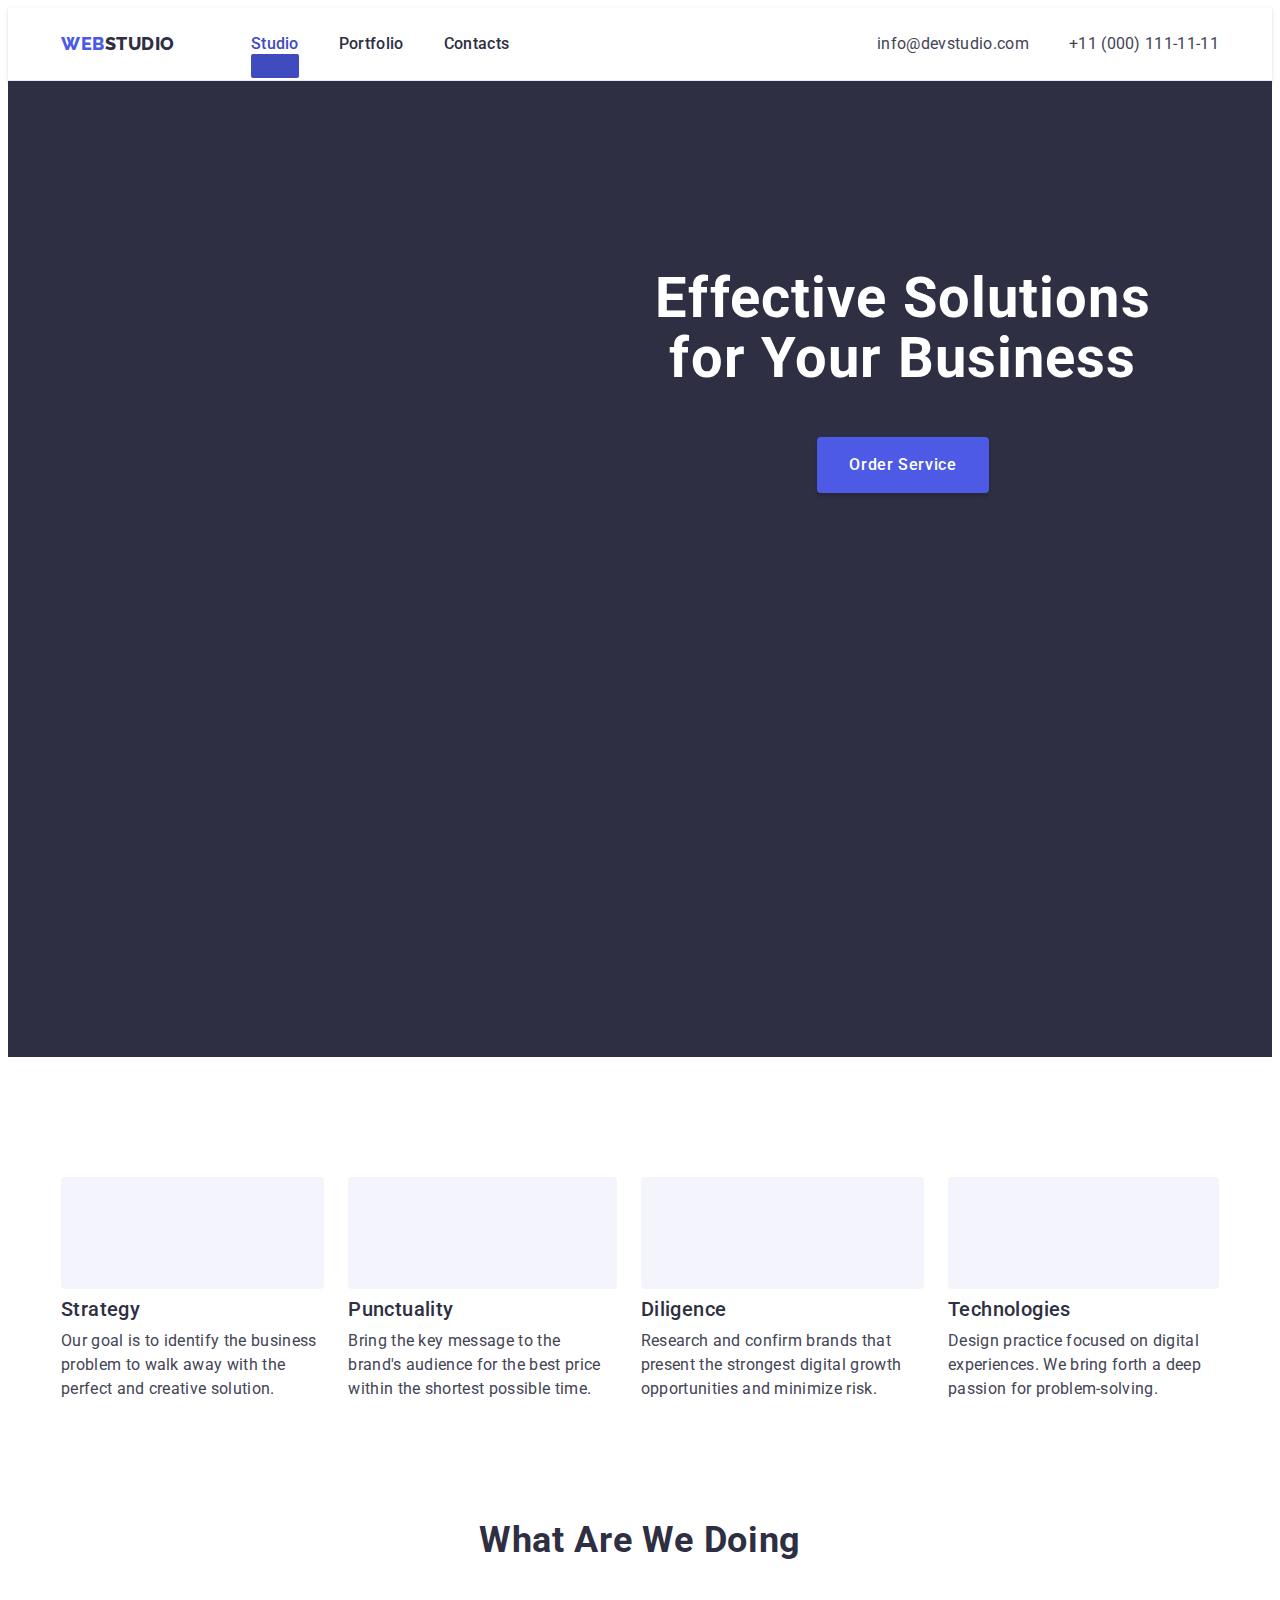
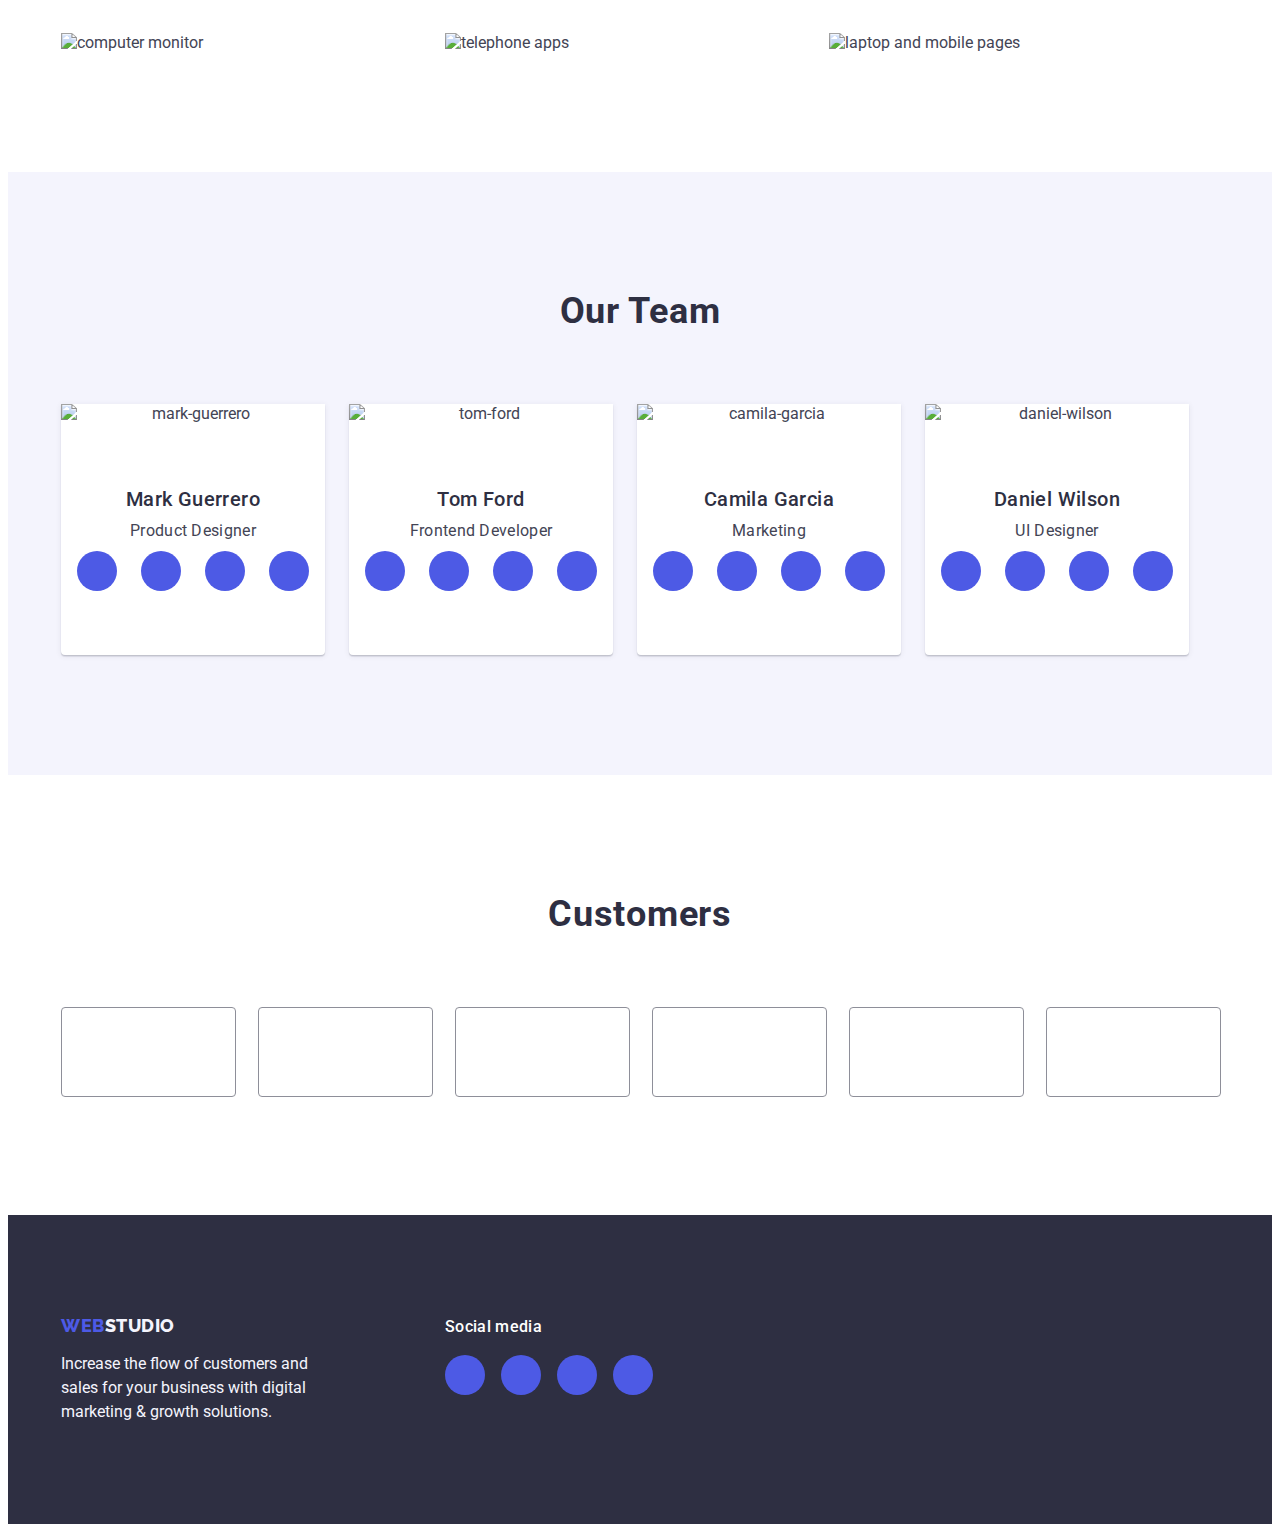
==== index.html @ 7d7c413e "6" ====
<!DOCTYPE html>
<html lang="en">
  <head>
    <meta charset="UTF-8" />
    <meta http-equiv="X-UA-Compatible" content="IE=edge" />
    <meta name="viewport" content="width=device-width, initial-scale=1.0" />
    <title>Main page</title>
    <link rel="preconnect" href="https://fonts.googleapis.com" />
    <link rel="preconnect" href="https://fonts.gstatic.com" crossorigin />
    <link
      rel="stylesheet"
      href="https://fonts.googleapis.com/css2?family=Raleway:wght@800&family=Roboto:wght@400;500;700;900&display=swap"
    />

    <link
      rel="stylesheet"
      href="https://cdnjs.cloudflare.com/ajax/libs/modern-normalize/2.0.0/modern-normalize.min.css"
      integrity="sha512-4xo8blKMVCiXpTaLzQSLSw3KFOVPWhm/TRtuPVc4WG6kUgjH6J03IBuG7JZPkcWMxJ5huwaBpOpnwYElP/m6wg=="
      crossorigin="anonymous"
      referrerpolicy="no-referrer"
    />
    <link rel="stylesheet" href="./css/styles.css" />
  </head>
  <body>
    <header class="header">
      <div class="container header-container">
        <nav class="navigation">
          <a href="./index.html" class="main-link link"
            >Web<span class="studio-name">Studio</span></a
          >
          <ul class="list navigation-list">
            <li><a href="./index.html" class="menu-list active link">Studio</a></li>
            <li><a href="./portfolio.html" class="menu-list link">Portfolio</a></li>
            <li><a href="" class="menu-list link">Contacts</a></li>
          </ul>
        </nav>
        <address class="contact-information-general">
          <ul class="list contact-list">
            <li class="contact-information">
              <a href="mailto:info@devstudio.com" class="link">info@devstudio.com</a>
            </li>
            <li class="contact-information">
              <a href="tel:+110001111111" class="link">+11 (000) 111-11-11</a>
            </li>
          </ul>
        </address>
      </div>
    </header>

    <main>
      <section class="hero">
        <div class="container hero-container">
          <h1 class="motto">Effective Solutions for Your Business</h1>
          <button type="button" class="button" data-modal-open>Order Service</button>
        </div>
      </section>

      <section class="section">
        <div class="container">
          <h2 class="visually-hidden">About us</h2>

          <ul class="list about-us">
            <li class="about-us-item">
              <div class="about-us-icon">
                <svg width="64" height="64">
                  <use href="./images/icons.svg#icon-antenna-1"></use>
                </svg>
              </div>
              <h3 class="about-us-headline">Strategy</h3>

              <p class="about-us-text">
                Our goal is to identify the business problem to walk away with the perfect
                and creative solution.
              </p>
            </li>
            <li class="about-us-item">
              <div class="about-us-icon">
                <svg width="64" height="64">
                  <use href="./images/icons.svg#icon-astronaut-1"></use>
                </svg>
              </div>
              <h3 class="about-us-headline">Punctuality</h3>
              <p class="about-us-text">
                Bring the key message to the brand's audience for the best price within
                the shortest possible time.
              </p>
            </li>
            <li class="about-us-item">
              <div class="about-us-icon">
                <svg width="64" height="64">
                  <use href="./images/icons.svg#icon-clock-1"></use>
                </svg>
              </div>
              <h3 class="about-us-headline">Diligence</h3>
              <p class="about-us-text">
                Research and confirm brands that present the strongest digital growth
                opportunities and minimize risk.
              </p>
            </li>
            <li class="about-us-item">
              <div class="about-us-icon">
                <svg width="64" height="64">
                  <use href="./images/icons.svg#icon-diagram-1"></use>
                </svg>
              </div>
              <h3 class="about-us-headline">Technologies</h3>
              <p class="about-us-text">
                Design practice focused on digital experiences. We bring forth a deep
                passion for problem-solving.
              </p>
            </li>
          </ul>
        </div>
      </section>

      <section class="section-products">
        <div class="container products-container">
          <h2 class="our-products">What are we doing</h2>
          <ul class="list products-list">
            <li class="products-item">
              <img src="./images/img1.jpg" alt="computer monitor" width="360" />
            </li>
            <li class="products-item">
              <img src="./images/img2.jpg" alt="telephone apps" width="360" />
            </li>
            <li class="products-item">
              <img src="./images/img3.jpg" alt="laptop and mobile pages" width="360" />
            </li>
          </ul>
        </div>
      </section>

      <section class="section-team">
        <div class="container">
          <h2 class="our-team">Our Team</h2>
          <ul class="list team-container">
            <li class="team-card">
              <img src="./images/img4.jpg" alt="mark-guerrero" width="264" />
              <div class="team-info">
                <h3 class="personality-headline">Mark Guerrero</h3>
                <p class="about-us-text">Product Designer</p>
                <ul class="list social-media-list">
                  <li class="social-media-item">
                    <a
                      href=""
                      class="social-media-link"
                      target="_blank"
                      rel="noopener noreferrer"
                    >
                      <svg class="socialmedia-icon" height="16" width="16">
                        <use href="./images/icons.svg#icon-instagram-2"></use>
                      </svg>
                    </a>
                  </li>
                  <li class="social-media-item">
                    <a
                      href=""
                      class="social-media-link"
                      target="_blank"
                      rel="noopener noreferrer"
                    >
                      <svg class="socialmedia-icon" height="16" width="16">
                        <use href="./images/icons.svg#icon-twitter-1"></use>
                      </svg>
                    </a>
                  </li>
                  <li class="social-media-item">
                    <a
                      href=""
                      class="social-media-link"
                      target="_blank"
                      rel="noopener noreferrer"
                    >
                      <svg class="socialmedia-icon" height="16" width="16">
                        <use href="./images/icons.svg#icon-facebook-1"></use>
                      </svg>
                    </a>
                  </li>
                  <li class="social-media-item">
                    <a
                      href=""
                      class="social-media-link"
                      target="_blank"
                      rel="noopener noreferrer"
                    >
                      <svg class="socialmedia-icon" height="16" width="16">
                        <use href="./images/icons.svg#icon-linkedin-1"></use>
                      </svg>
                    </a>
                  </li>
                </ul>
              </div>
            </li>
            <li class="team-card">
              <img src="./images/img5.jpg" alt="tom-ford" width="264" />
              <div class="team-info">
                <h3 class="personality-headline">Tom Ford</h3>
                <p class="about-us-text">Frontend Developer</p>
                <ul class="list social-media-list">
                  <li class="social-media-item">
                    <a
                      href=""
                      class="social-media-link"
                      target="_blank"
                      rel="noopener noreferrer"
                    >
                      <svg class="socialmedia-icon" height="16" width="16">
                        <use href="./images/icons.svg#icon-instagram-2"></use>
                      </svg>
                    </a>
                  </li>
                  <li class="social-media-item">
                    <a
                      href=""
                      class="social-media-link"
                      target="_blank"
                      rel="noopener noreferrer"
                    >
                      <svg class="socialmedia-icon" height="16" width="16">
                        <use href="./images/icons.svg#icon-twitter-1"></use>
                      </svg>
                    </a>
                  </li>
                  <li class="social-media-item">
                    <a
                      href=""
                      class="social-media-link"
                      target="_blank"
                      rel="noopener noreferrer"
                    >
                      <svg class="socialmedia-icon" height="16" width="16">
                        <use href="./images/icons.svg#icon-facebook-1"></use>
                      </svg>
                    </a>
                  </li>
                  <li class="social-media-item">
                    <a
                      href=""
                      class="social-media-link"
                      target="_blank"
                      rel="noopener noreferrer"
                    >
                      <svg class="socialmedia-icon" height="16" width="16">
                        <use href="./images/icons.svg#icon-linkedin-1"></use>
                      </svg>
                    </a>
                  </li>
                </ul>
              </div>
            </li>
            <li class="team-card">
              <img src="./images/img6.jpg" alt="camila-garcia" width="264" />
              <div class="team-info">
                <h3 class="personality-headline">Camila Garcia</h3>
                <p class="about-us-text">Marketing</p>
                <ul class="list social-media-list">
                  <li class="social-media-item">
                    <a
                      href=""
                      class="social-media-link"
                      target="_blank"
                      rel="noopener noreferrer"
                    >
                      <svg class="socialmedia-icon" height="16" width="16">
                        <use href="./images/icons.svg#icon-instagram-2"></use>
                      </svg>
                    </a>
                  </li>
                  <li class="social-media-item">
                    <a
                      href=""
                      class="social-media-link"
                      target="_blank"
                      rel="noopener noreferrer"
                    >
                      <svg class="socialmedia-icon" height="16" width="16">
                        <use href="./images/icons.svg#icon-twitter-1"></use>
                      </svg>
                    </a>
                  </li>
                  <li class="social-media-item">
                    <a
                      href=""
                      class="social-media-link"
                      target="_blank"
                      rel="noopener noreferrer"
                    >
                      <svg class="socialmedia-icon" height="16" width="16">
                        <use href="./images/icons.svg#icon-facebook-1"></use>
                      </svg>
                    </a>
                  </li>
                  <li class="social-media-item">
                    <a
                      href=""
                      class="social-media-link"
                      target="_blank"
                      rel="noopener noreferrer"
                    >
                      <svg class="socialmedia-icon" height="16" width="16">
                        <use href="./images/icons.svg#icon-linkedin-1"></use>
                      </svg>
                    </a>
                  </li>
                </ul>
              </div>
            </li>
            <li class="team-card">
              <img src="./images/img7.jpg" alt="daniel-wilson" width="264" />
              <div class="team-info">
                <h3 class="personality-headline">Daniel Wilson</h3>
                <p class="about-us-text">UI Designer</p>
                <ul class="list social-media-list">
                  <li class="social-media-item">
                    <a
                      href=""
                      class="social-media-link"
                      target="_blank"
                      rel="noopener noreferrer"
                    >
                      <svg class="socialmedia-icon" height="16" width="16">
                        <use href="./images/icons.svg#icon-instagram-2"></use>
                      </svg>
                    </a>
                  </li>
                  <li class="social-media-item">
                    <a
                      href=""
                      class="social-media-link"
                      target="_blank"
                      rel="noopener noreferrer"
                    >
                      <svg class="socialmedia-icon" height="16" width="16">
                        <use href="./images/icons.svg#icon-twitter-1"></use>
                      </svg>
                    </a>
                  </li>
                  <li class="social-media-item">
                    <a
                      href=""
                      class="social-media-link"
                      target="_blank"
                      rel="noopener noreferrer"
                    >
                      <svg class="socialmedia-icon" height="16" width="16">
                        <use href="./images/icons.svg#icon-facebook-1"></use>
                      </svg>
                    </a>
                  </li>
                  <li class="social-media-item">
                    <a
                      href=""
                      class="social-media-link"
                      target="_blank"
                      rel="noopener noreferrer"
                    >
                      <svg class="socialmedia-icon" height="16" width="16">
                        <use href="./images/icons.svg#icon-linkedin-1"></use>
                      </svg>
                    </a>
                  </li>
                </ul>
              </div>
            </li>
          </ul>
        </div>
      </section>

      <section class="section-customers">
        <div class="container">
          <h2 class="customers">Customers</h2>
          <ul class="list customers-list">
            <li class="customers-item">
              <a href="" class="customers-link" target="_blank" rel="noopener noreferrer">
                <svg class="customers-icon" width="104" height="56">
                  <use href="./images/icons.svg#icon-Logo"></use></svg
              ></a>
            </li>
            <li class="customers-item">
              <a href="" class="customers-link" target="_blank" rel="noopener noreferrer">
                <svg class="customers-icon" width="104" height="56">
                  <use href="./images/icons.svg#icon-Logo2"></use></svg
              ></a>
            </li>
            <li class="customers-item">
              <a href="" class="customers-link" target="_blank" rel="noopener noreferrer">
                <svg class="customers-icon" width="104" height="56">
                  <use href="./images/icons.svg#icon-Logo3"></use></svg
              ></a>
            </li>
            <li class="customers-item">
              <a href="" class="customers-link" target="_blank" rel="noopener noreferrer">
                <svg class="customers-icon" width="104" height="56">
                  <use href="./images/icons.svg#icon-Logo4"></use></svg
              ></a>
            </li>
            <li class="customers-item">
              <a href="" class="customers-link" target="_blank" rel="noopener noreferrer">
                <svg class="customers-icon" width="104" height="56">
                  <use href="./images/icons.svg#icon-Logo5"></use></svg
              ></a>
            </li>
            <li class="customers-item">
              <a href="" class="customers-link" target="_blank" rel="noopener noreferrer">
                <svg class="customers-icon" width="104" height="56">
                  <use href="./images/icons.svg#icon-Logo6"></use></svg
              ></a>
            </li>
          </ul>
        </div>
      </section>
    </main>
    <footer class="addendum-section">
      <div class="container addendum-container">
        <div class="addendum-info">
          <a href="./index.html" class="addendum-main-link link"
            >Web<span class="addendum-variable">Studio</span></a
          >
          <p class="addendum-text">
            Increase the flow of customers and sales for your business with digital
            marketing & growth solutions.
          </p>
        </div>

        <div class="addendum-social-media">
          <p class="addendum-social-text">Social media</p>
          <ul class="list addendum-social-media-list">
            <li class="addendum-social-media-item">
              <a
                href=""
                class="addendum-social-media-link"
                target="_blank"
                rel="noopener noreferrer"
              >
                <svg class="socialmedia-icon" height="24" width="24">
                  <use href="./images/icons.svg#icon-instagram-2"></use>
                </svg>
              </a>
            </li>
            <li class="addendum-social-media-item">
              <a
                href=""
                class="addendum-social-media-link"
                target="_blank"
                rel="noopener noreferrer"
              >
                <svg class="socialmedia-icon" height="24" width="24">
                  <use href="./images/icons.svg#icon-twitter-1"></use>
                </svg>
              </a>
            </li>
            <li class="addendum-social-media-item">
              <a
                href=""
                class="addendum-social-media-link"
                target="_blank"
                rel="noopener noreferrer"
              >
                <svg class="socialmedia-icon" height="24" width="24">
                  <use href="./images/icons.svg#icon-facebook-1"></use>
                </svg>
              </a>
            </li>
            <li class="addendum-social-media-item">
              <a
                href=""
                class="addendum-social-media-link"
                target="_blank"
                rel="noopener noreferrer"
              >
                <svg class="socialmedia-icon" height="24" width="24">
                  <use href="./images/icons.svg#icon-linkedin-1"></use>
                </svg>
              </a>
            </li>
          </ul>
        </div>
      </div>
    </footer>
    <!--------------modal-window------------->
    <div class="backdrop is-hidden" data-modal>
      <div class="modal">
        <button type="button" class="close-window" data-modal-close>
          <svg class="icon-close" width="8" height="8">
            <use href="./images/symbol-defs.svg#icon-close-black-18dp-2-1"></use>
          </svg>
        </button>
      </div>
    </div>
    <script src="./js/modal.js"></script>
  </body>
</html>
---- css/styles.css ----
body {
  background-color: #ffffff;
  font-family: "Roboto", sans-serif;
  color: #434455;
}
:root {
  --dark-color: #2e2f42;
  --white-background-color: #ffffff;
  --modal-background-color: #fcfcfc;
  --light-color: #f4f4fd;
  --text-color: #434455;
  --subtle-text-color: #8e8f99;
  --primary-brand-color: #4d5ae5;
  --pressed-state-color: #404bbf;
  --accent-color: #e7e9fc;
  --success-color: #31d0aa;
  --transition: 250ms cubic-bezier(0.4, 0, 0.2, 1);
}

h1,
h2,
h3,
h4,
h5,
h6,
p {
  margin-top: 0;
  margin-bottom: 0;
}

ul,
ol {
  margin-top: 0;
  margin-bottom: 0;
  padding-left: 0;
}

img {
  display: block;
}
.container {
  width: 1158px;
  padding: 0 15px;
  margin: 0 auto;
}
.section {
  padding: 120px 0;
}

/* Default class */

.link {
  text-decoration: none;
}
.list {
  list-style: none;
}

/* Header */
.header {
  border-bottom: 1px solid var(--accent-color);
  padding: 24px;
  box-shadow: 0px 2px 1px rgba(46, 47, 66, 0.08), 0px 1px 1px rgba(46, 47, 66, 0.16),
    0px 1px 6px rgba(46, 47, 66, 0.08);
}

.header-container {
  display: flex;
  justify-content: space-between;
}
.navigation {
  display: flex;
  align-items: center;
}

.navigation-list {
  display: flex;
  gap: 40px;
}
.main-link {
  text-transform: uppercase;
  line-height: 1.16;
  font-family: "Raleway", sans-serif;
  font-size: 18px;
  font-weight: 800;
  line-height: 1.17;
  letter-spacing: 0.03em;
  color: var(--primary-brand-color);
  margin-right: 76px;
}
.studio-name {
  color: var(--dark-color);
}
.menu-list {
  list-style: none;
  font-size: 16px;
  font-weight: 500;
  line-height: 1.5;
  letter-spacing: 0.02em;
  color: var(--dark-color);
  padding-top: 24px;
  padding-bottom: 24px;
  transition: color var(--transition);
}

.menu-list:hover,
.menu-list:focus {
  color: var(--pressed-state-color);
}
.active {
  position: relative;
  color: var(--pressed-state-color);
  transition: color var(--transition);
}

.menu-list.active::after {
  content: "";
  width: 100%;
  height: 4px;
  color: var(--pressed-state-color);
  position: absolute;
  border-radius: 2px;
  padding-top: 20px;
  left: 0;
  bottom: -1px;
  display: block;
  height: 4px;
  background-color: var(--pressed-state-color);
}

.contact-information-general {
  font-style: normal;
}
.contact-list {
  display: flex;
  gap: 40px;
}

.contact-information > a {
  font-size: 16px;
  font-weight: 400;
  line-height: 1.5;
  font-style: normal;
  letter-spacing: 0.02em;
  color: var(--text-color);
  transition: color var(--transition);
}
.contact-information > a:hover,
.contact-information > a:focus {
  color: var(--pressed-state-color);
}

/* Main index*/

.hero {
  background-color: var(--dark-color);
  padding: 188px 0;
  background-image: linear-gradient(
      to bottom,
      rgba(46, 47, 66, 0.7),
      rgba(46, 47, 66, 0.7)
    ),
    url(/images/people_office.jpg);
  background-repeat: no-repeat;
  background-position: center;
  background-size: cover;
  max-width: 1440px;
  height: 600px;
}
.hero-container {
  display: flex;
  gap: 48px;
  flex-direction: column;
  align-items: center;
  padding: 0 316px;
}
.motto {
  color: var(--white-background-color);
  font-size: 56px;
  font-weight: 700;
  line-height: 1.07;
  text-align: center;
  letter-spacing: 0.02em;
  max-width: 496px;
}

.button {
  cursor: pointer;
  background-color: var(--primary-brand-color);
  font-family: "Roboto", sans-serif;
  font-size: 16px;
  font-weight: 500;
  line-height: 1.5;
  letter-spacing: 0.04em;
  color: var(--white-background-color);
  padding: 16px 32px;
  box-shadow: 0px 4px 4px rgba(0, 0, 1, 0.15);
  border-radius: 4px;
  border: 0;
  min-width: 169px;
  transition: background-color var(--transition);
}

.button:hover,
.button:focus {
  background-color: var(--pressed-state-color);
}

/*About us*/

.visually-hidden {
  position: absolute;
  width: 1px;
  height: 1px;
  margin: -1px;
  border: 0;
  padding: 0;
  white-space: nowrap;
  clip-path: inset(100%);
  clip: rect(0 0 0 0);
  overflow: hidden;
}

.about-us {
  display: flex;
  gap: 24px;
}

.about-us-icon {
  background-color: var(--light-color);
  display: flex;
  align-items: center;
  justify-content: center;
  height: 112px;
  border-radius: 4px;
  margin-bottom: 8px;
}

.about-us-headline {
  font-size: 20px;
  margin-bottom: 8px;
  line-height: 1.2;
  font-weight: 500;
  color: var(--dark-color);
  letter-spacing: 0.02em;
}

.about-us-item {
  display: flex;
  width: calc((100%-72px) / 4);

  flex-direction: column;
  justify-content: space-between;
}

.about-us-text {
  line-height: 1.5;
  color: var(--text-color);
  letter-spacing: 0.02em;
}
/*Products*/

.section-products {
  padding-top: 0;
  padding-bottom: 120px;
}
.our-products {
  font-size: 36px;
  line-height: 1.11;
  font-weight: 700;
  text-align: center;
  letter-spacing: 0.02em;
  text-transform: capitalize;
  color: var(--dark-color);
  text-decoration: none;
  margin-bottom: 72px;
}
.products-list {
  display: flex;
  align-items: center;
  gap: 24px;
}
.products-item {
  width: calc((100%-48px) / 3);
}

/*Our team*/
.section-team {
  background-color: var(--light-color);
  padding: 120px 0;
}

.team-container {
  display: flex;
  gap: 24px;
}
.our-team {
  font-size: 36px;
  font-weight: 700;
  line-height: 1.11;
  text-align: center;
  letter-spacing: 0.02em;
  text-transform: capitalize;
  color: var(--dark-color);
  margin-bottom: 72px;
}
.team-info {
  padding: 32px 0;
}

.team-card {
  background-color: var(--white-background-color);
  width: calc((100%-72px) / 4);
  box-shadow: 0px 1px 6px rgba(46, 47, 66, 0.08), 0px 1px 1px rgba(46, 47, 66, 0.16),
    0px 2px 1px rgba(46, 47, 66, 0.08);
  border-radius: 0px 0px 4px 4px;
  text-align: center;
  display: flex;
  flex-direction: column;
  gap: 32px;
  padding-bottom: 32px;
}

.personality-headline {
  font-size: 20px;
  line-height: 1.2;
  font-weight: 500;
  color: var(--dark-color);
  letter-spacing: 0.02em;
  text-align: center;
  margin-bottom: 8px;
}

.social-media-list {
  display: flex;
  gap: 24px;
  justify-content: center;
  margin-top: 8px;
  align-items: center;
}
.social-media-item {
  height: 40px;
  width: 40px;
}
.socialmedia-icon {
  fill: var(--light-color);
}
.social-media-link {
  display: flex;
  align-items: center;
  justify-content: center;
  background-color: var(--primary-brand-color);
  fill: var(--light-color);
  border-radius: 50%;
  height: 100%;
  width: 100%;
  transition: background-color var(--transition);
}

.social-media-link:hover,
.social-media-link:focus {
  background-color: var(--pressed-state-color);
}
.section-customers {
  padding: 120px 0;
}
/*Customers*/

.customers {
  font-size: 36px;
  font-weight: 700;
  line-height: 1.11;
  text-align: center;
  letter-spacing: 0.02em;
  text-transform: capitalize;
  color: var(--dark-color);
  margin-bottom: 72px;
}

.customers-list {
  display: flex;
  align-items: center;
  justify-content: center;
  gap: 24px;
}

.customers-item {
  width: calc((100% - 120px) / 6);
  height: 88px;
}

.customers-link {
  display: flex;
  align-items: center;
  justify-content: center;
  border: 1px solid var(--subtle-text-color);
  border-radius: 4px;
  width: 100%;
  height: 100%;
  color: var(--subtle-text-color);
  transition: color var(--transition), border-color var(--transition);
}
.customers-link:hover,
.customers-link:focus {
  border: 1px solid var(--pressed-state-color);
  color: var(--pressed-state-color);
}

.customers-icon {
  fill: currentColor;
}
/* Footer */

.addendum-section {
  background-color: var(--dark-color);
  padding: 100px 0;
}

.addendum-container {
  display: flex;
  align-items: baseline;
}
.addendum-info {
  margin-right: 120px;
}
.addendum-main-link {
  font-family: "Raleway", sans-serif;
  font-weight: 800;
  font-size: 18px;
  line-height: 1.17;
  letter-spacing: 0.03em;
  text-transform: uppercase;
  color: var(--primary-brand-color);
  display: inline-block;
  margin-bottom: 16px;
}
.addendum-variable {
  color: var(--light-color);
}
.addendum-text {
  width: 264px;
  line-height: 1.5;
  color: var(--light-color);
}
.addendum-social-media {
  display: flex;
  flex-direction: column;
  justify-content: flex-start;
  align-items: flex-start;
}
.addendum-social-text {
  font-weight: 500;
  line-height: 1.5;
  letter-spacing: 0.02em;
  color: var(--white-background-color);
  margin-bottom: 16px;
}

.addendum-social-media-list {
  display: flex;
  gap: 16px;
  justify-content: center;

  align-items: center;
}
.addendum-social-media-item {
  height: 40px;
  width: 40px;
}

.addendum-social-media-link {
  display: flex;
  align-items: center;
  justify-content: center;
  background-color: var(--primary-brand-color);
  fill: var(--light-color);
  border-radius: 50%;
  height: 100%;
  width: 100%;
  transition: background-color var(--transition);
}

.addendum-social-media-link:hover,
.addendum-social-media-link:focus {
  background-color: var(--success-color);
}

/* Main portfolio*/

.section-portfolio {
  padding: 96px 0 120px 0;
}

.portfolio-container {
  display: flex;
  justify-content: center;
  gap: 24px;
  margin-bottom: 72px;
}
.filter-pr {
  cursor: pointer;
  background-color: var(--light-color);
  font-family: "Roboto", sans-serif;
  font-weight: 500;
  line-height: 1.5;
  font-size: 16px;
  letter-spacing: 0.04em;
  color: var(--button-color);
  padding: 12px 24px;
  border: 1px solid var(--accent-color);
  border-radius: 4px;
  transition: color var(--transition), background-color var(--transition),
    border-color var(--transition), box-shadow var(--transition);
}

.filter-pr:hover,
.filter-pr:focus {
  color: var(--white-background-color);
  background-color: var(--pressed-state-color);
  border-color: 1px solid transparent;
  box-shadow: 0px 3px 1px rgba(0, 0, 0, 0.1), 0px 2px 1px rgba(0, 0, 0, 0.08),
    0px 2px 2px rgba(0, 0, 0, 0.12);
}

.portfolio-products {
  display: flex;
  justify-content: center;
  flex-wrap: wrap;
  gap: 24px;
  row-gap: 48px;
}
.portfolio-item {
  width: calc((100% - 48px) / 3);
}

.portfolio-card {
  display: block;
}

.portfolio-cover-block {
  position: relative;
  overflow: hidden;
}

.overflow-text {
  position: absolute;
  top: 0;
  left: 0;
  height: 100%;
  background-color: var(--primary-brand-color);
  color: var(--light-color);
  padding: 40px 32px;
  transform: translateY(100%);
  transition: transform var(--transition);
}
.portfolio-card:hover .overflow-text,
.portfolio-card:focus .overflow-text {
  transform: translateY(0%);
}

.portfolio-card:hover,
.portfolio-card:focus {
  box-shadow: 0px 1px 6px rgba(46, 47, 66, 0.08), 0px 1px 1px rgba(46, 47, 66, 0.16),
    0px 2px 1px rgba(46, 47, 66, 0.08);
}
.product-card {
  border: 1px solid var(--accent-color);
  border-top: none;
  padding: 32px 16px;
}
.product-headline {
  font-weight: 500;
  font-size: 20px;
  line-height: 1.2;
  letter-spacing: 0.02em;
  color: var(--dark-color);
  margin-bottom: 8px;
}

.product-description {
  font-size: 16px;
  line-height: 1.5;
  letter-spacing: 0.02em;
  color: var(--text-color);
}

/*--------------modal-window-------------*/
.backdrop {
  position: fixed;
  width: 100%;
  height: 100%;
  background-color: rgba(46, 47, 66, 0.4);
  top: 0;
  left: 0;
  transition: opacity var(--transition), visibility var(--transition);
}
.is-hidden {
  opacity: 0;
  pointer-events: none;
  visibility: hidden;
}
.modal {
  position: absolute;
  top: 50%;
  left: 50%;
  transform: translate(-50%, -50%) scale(1);
  background-color: var(--modal-background-color);
  width: 408px;
  min-height: 584px;
  box-shadow: 0px 1px 1px rgba(0, 0, 0, 0.14), 0px 1px 3px rgba(0, 0, 0, 0.12),
    0px 2px 1px rgba(0, 0, 0, 0.2);
  border-radius: 4px;
  transition: transform var(--transition);
}

.close-window {
  position: absolute;
  top: 24px;
  right: 24px;
  width: 24px;
  height: 24px;
  border-radius: 50%;
  display: flex;
  align-items: center;
  justify-content: center;
  background-color: var(--accent-color);
  border: 1px solid rgba(0, 0, 0, 0.1);
  padding: 0;
  cursor: pointer;
  transition: background-color var(--transition), border var(--transition);
}

.close-window:hover,
.close-window:focus {
  background-color: var(--pressed-state-color);
  border: none;
}

.icon-close {
  transition: fill var(--transition);
}

.icon-close:hover,
.icon-close:focus {
  fill: #ffffff;
}
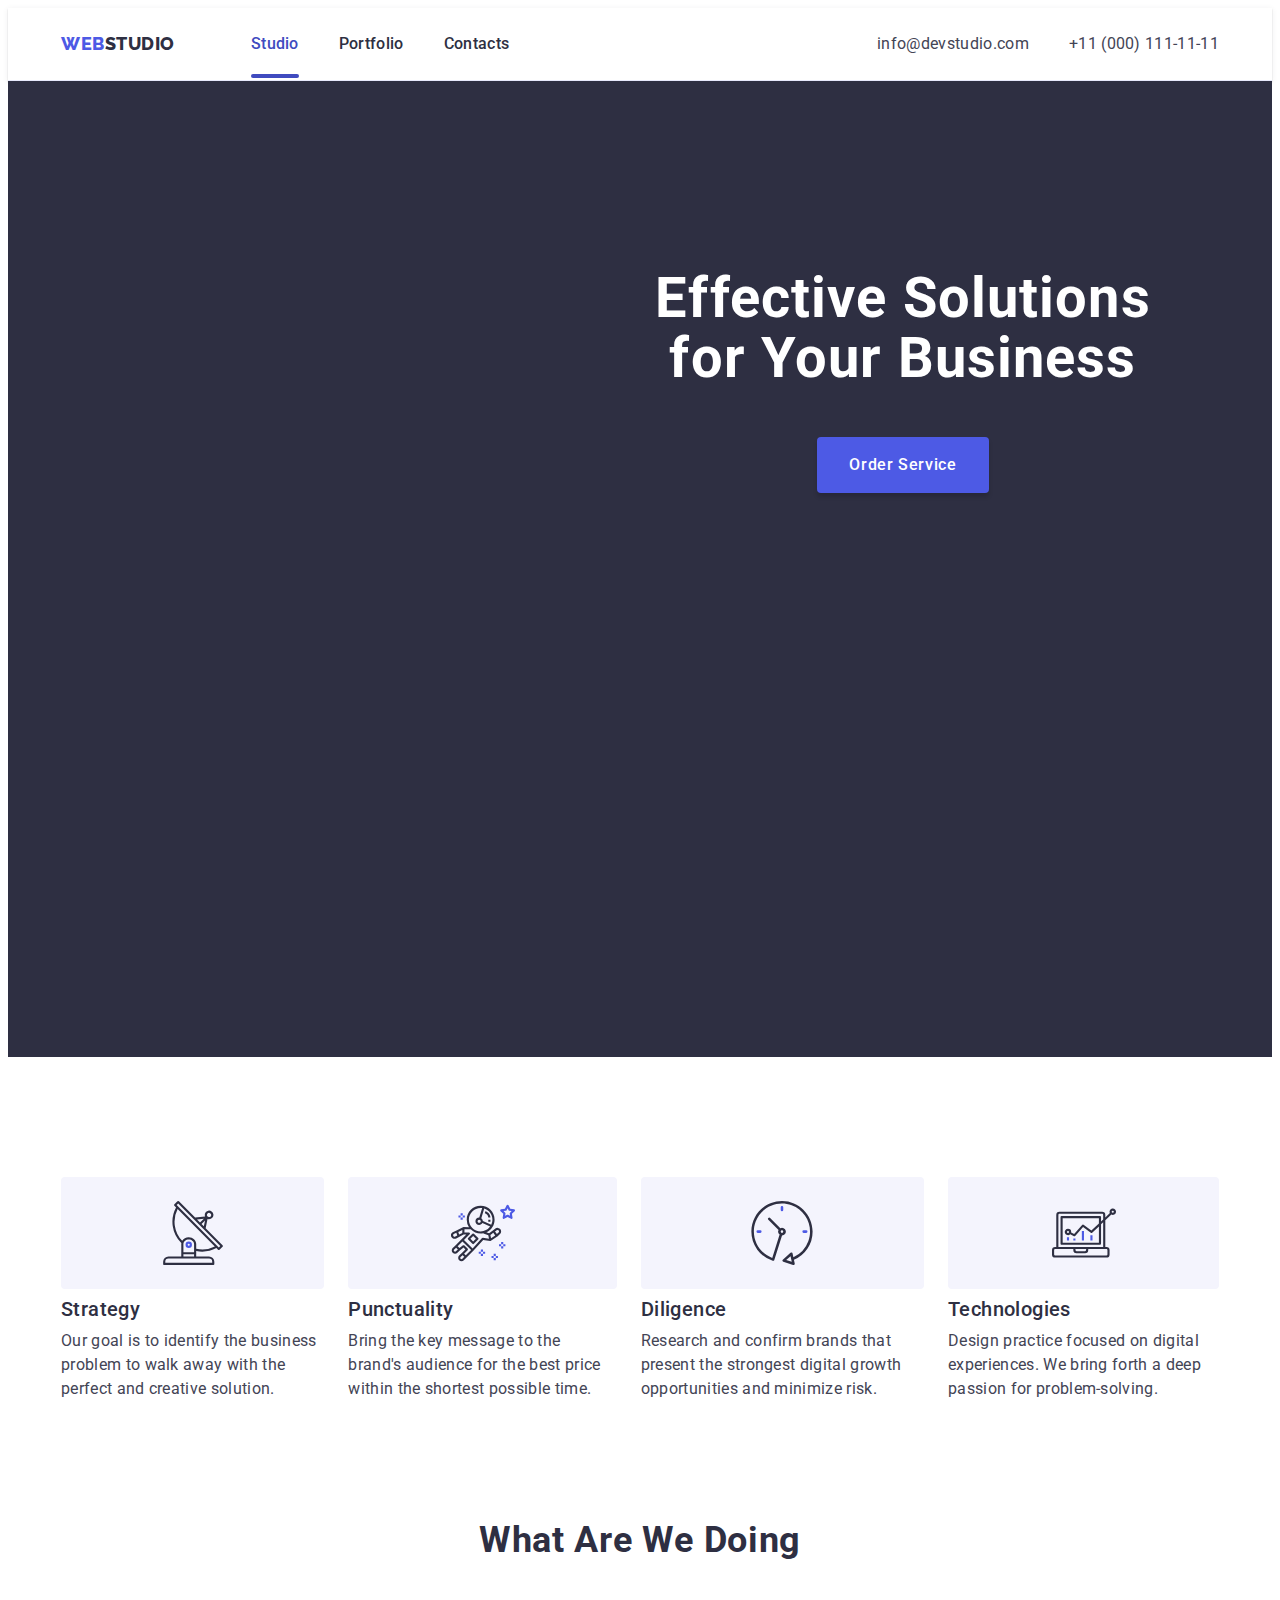
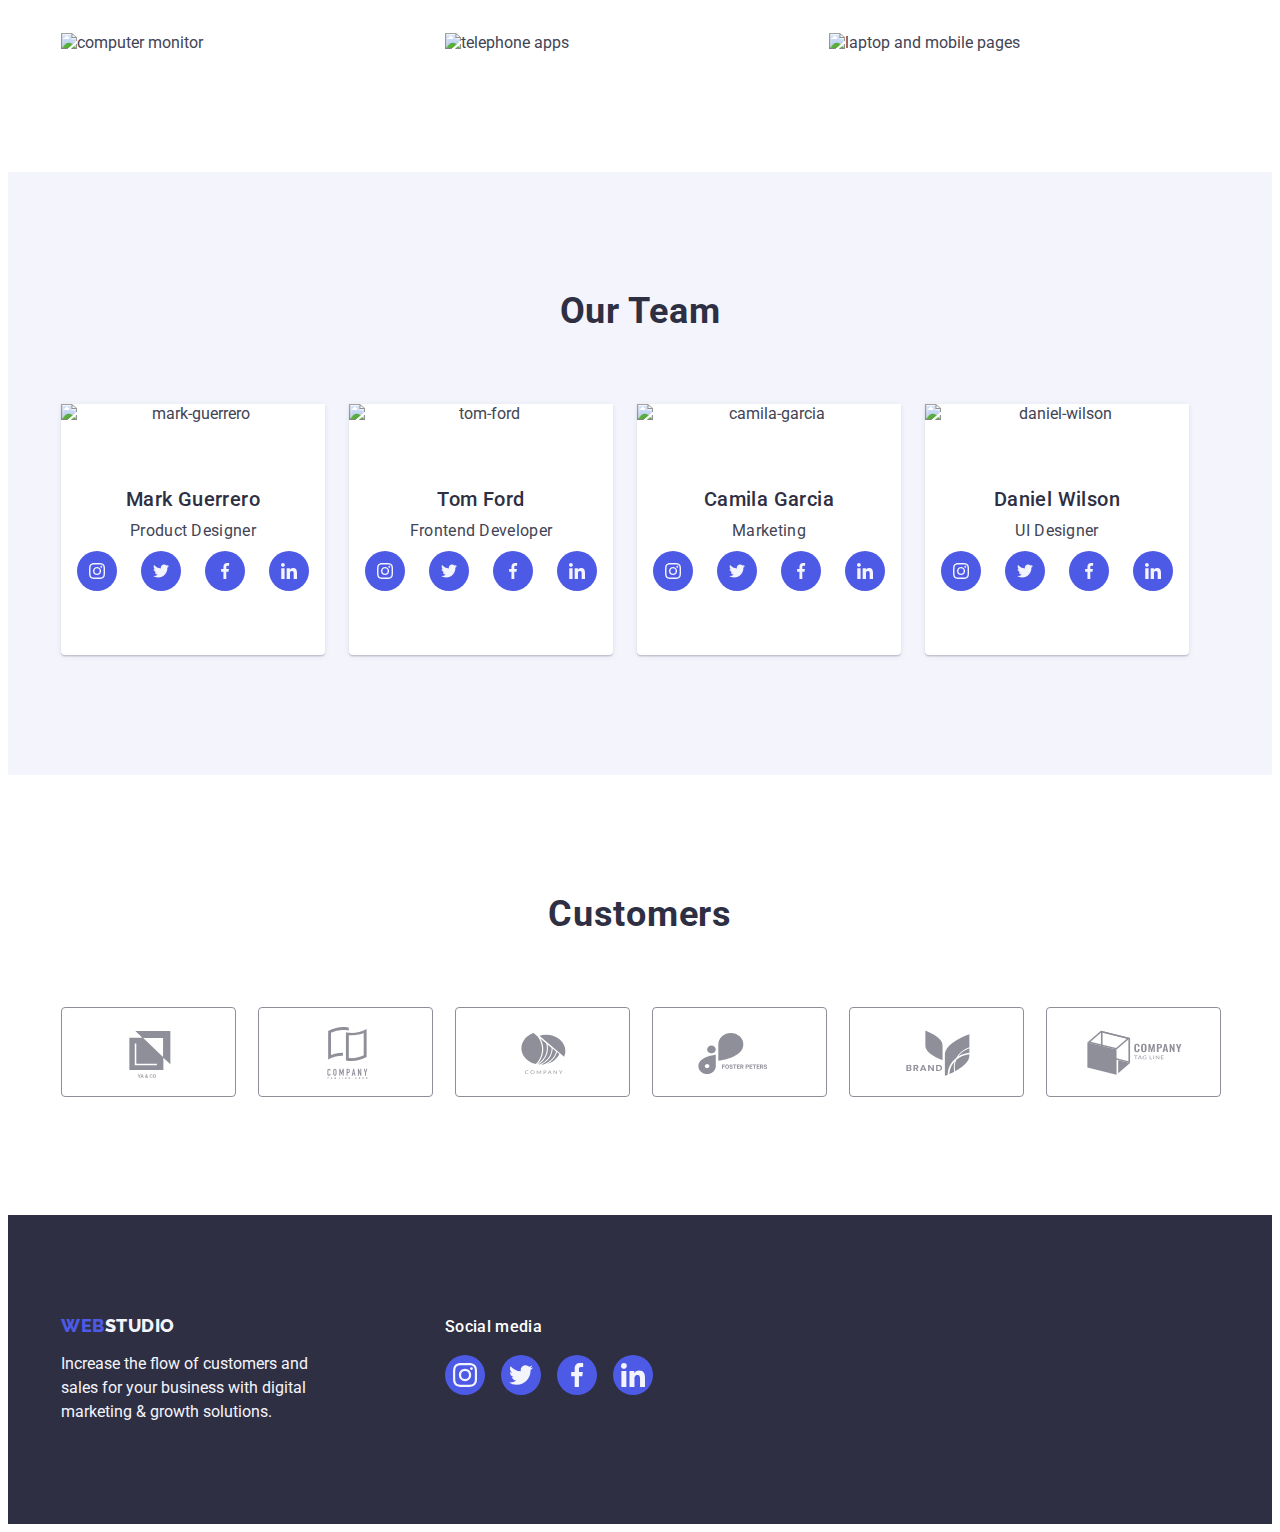
==== commit 1ed74045: "final" ====
--- a/index.html
+++ b/index.html
@@ -482,7 +482,7 @@
       <div class="modal">
         <button type="button" class="close-window" data-modal-close>
           <svg class="icon-close" width="8" height="8">
-            <use href="./images/symbol-defs.svg#icon-close-black-18dp-2-1"></use>
+            <use href="./images/icons.svg#icon-close"></use>
           </svg>
         </button>
       </div>
--- a/css/styles.css
+++ b/css/styles.css
@@ -114,17 +114,14 @@
 }
 
 .menu-list.active::after {
+  position: absolute;
   content: "";
+  display: block;
+  height: 4px;
   width: 100%;
-  height: 4px;
-  color: var(--pressed-state-color);
-  position: absolute;
-  border-radius: 2px;
-  padding-top: 20px;
   left: 0;
   bottom: -1px;
-  display: block;
-  height: 4px;
+  border-radius: 2px;
   background-color: var(--pressed-state-color);
 }
 
@@ -535,6 +532,7 @@
 
 .portfolio-card {
   display: block;
+  transition: box-shadow var(--transition);
 }
 
 .portfolio-cover-block {
@@ -550,6 +548,8 @@
   background-color: var(--primary-brand-color);
   color: var(--light-color);
   padding: 40px 32px;
+  line-height: 1.5;
+  letter-spacing: 0.02em;
   transform: translateY(100%);
   transition: transform var(--transition);
 }
@@ -629,17 +629,14 @@
   cursor: pointer;
   transition: background-color var(--transition), border var(--transition);
 }
-
 .close-window:hover,
 .close-window:focus {
   background-color: var(--pressed-state-color);
   border: none;
 }
-
 .icon-close {
   transition: fill var(--transition);
 }
-
 .icon-close:hover,
 .icon-close:focus {
   fill: #ffffff;
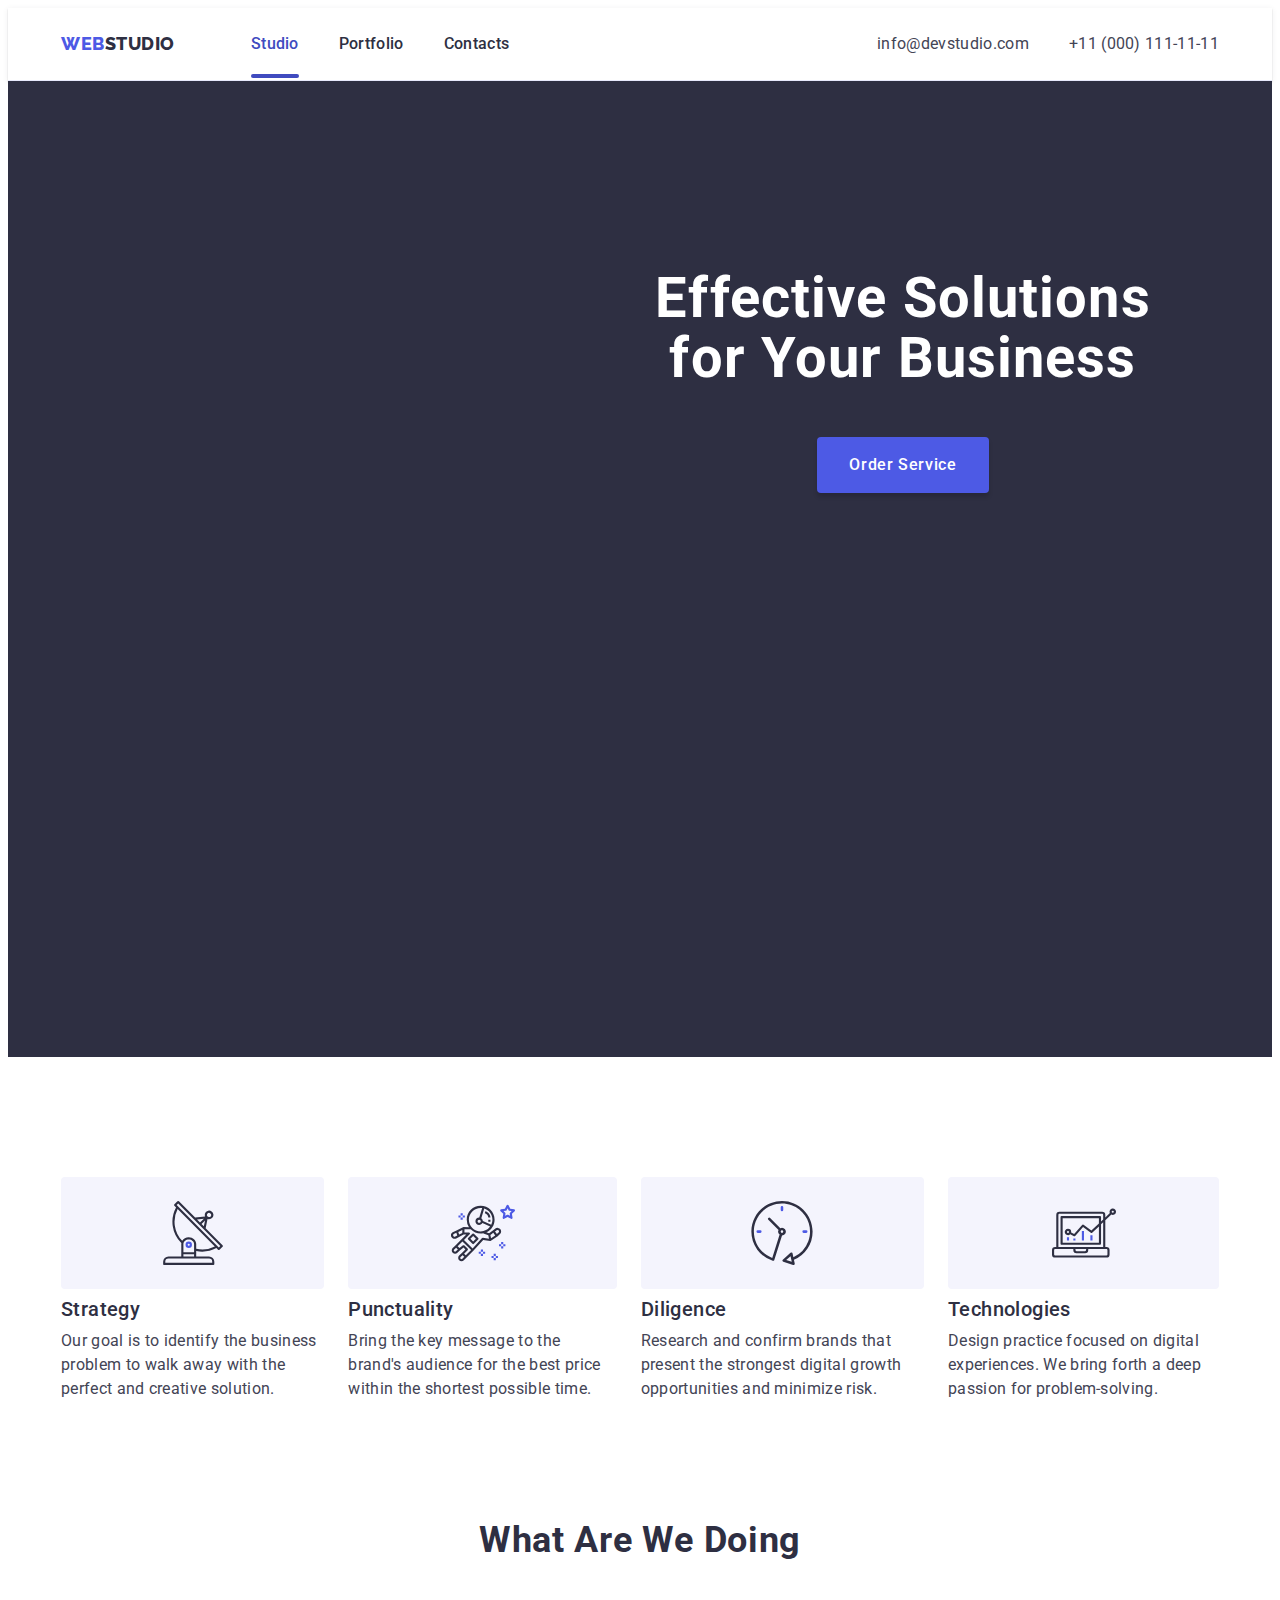
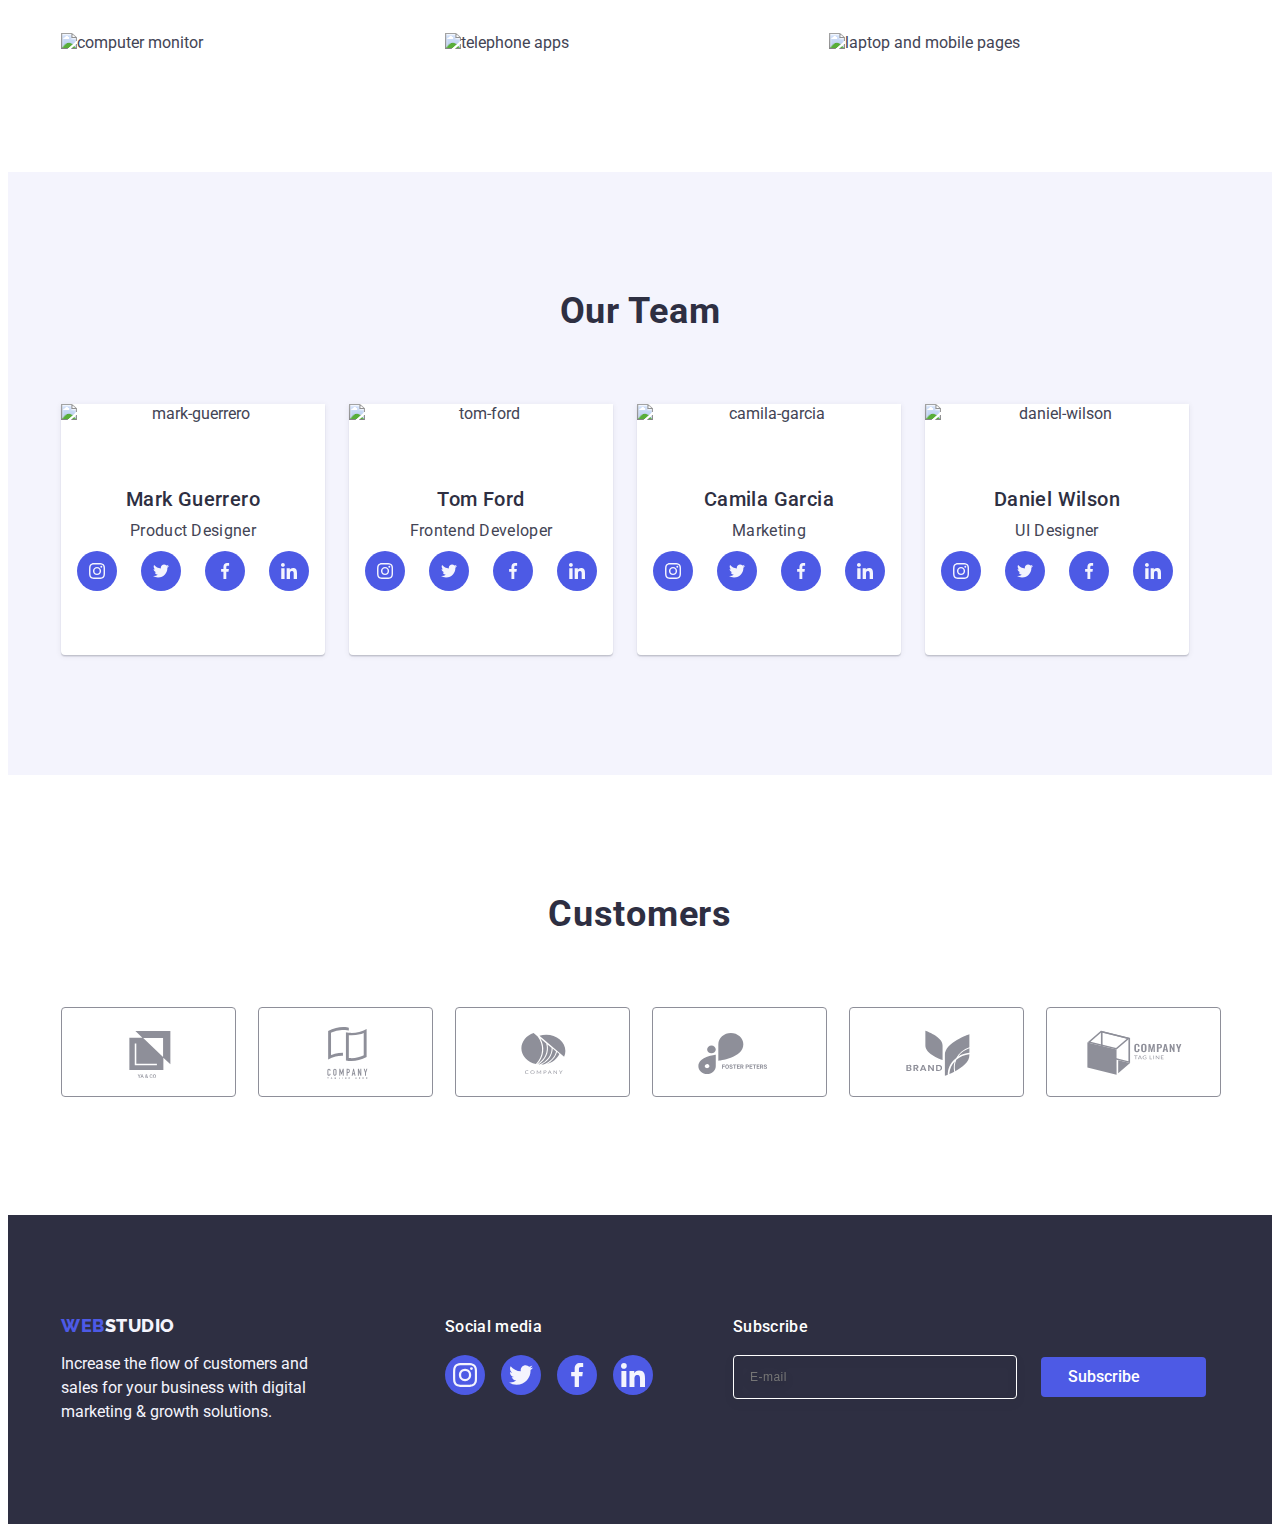
==== commit c301ef96: "4th" ====
--- a/index.html
+++ b/index.html
@@ -475,6 +475,27 @@
             </li>
           </ul>
         </div>
+
+        <div class="subscribe">
+          <p class="addendum-social-text">Subscribe</p>
+          <form class="email-field">
+            <label for="footer-email" aria-label="footer email" class="footer-email">
+              <input
+                type="email"
+                name="user-email"
+                placeholder="E-mail"
+                class="input-email-footer"
+                id="footer-email"
+              />
+            </label>
+            <button type="submit" class="subscribe-telegram">
+              Subscribe
+              <svg class="telega-icon" height="24" width="24">
+                <use href="./images/icons.svg#icon-telegram-subscribe"></use>
+              </svg>
+            </button>
+          </form>
+        </div>
       </div>
     </footer>
     <!--------------modal-window------------->
@@ -485,6 +506,64 @@
             <use href="./images/icons.svg#icon-close"></use>
           </svg>
         </button>
+        <p class="modal-title">Leave your contacts and we will call you back</p>
+        <form class="modal-form">
+          <div class="modal-field">
+            <label for="user-name" class="modal-label">Name</label>
+            <div class="input-wrap">
+              <input type="text" name="user-name" id="user-name" class="modal-input" />
+              <svg class="input-icon" width="18" height="24">
+                <use href="./images/icons.svg#icon-person"></use>
+              </svg>
+            </div>
+          </div>
+          <div class="modal-field">
+            <label for="user-tel" class="modal-label">Phone</label>
+            <div class="input-wrap">
+              <input type="tel" name="user-tel" id="user-tel" class="modal-input" />
+              <svg class="input-icon" width="18" height="24">
+                <use href="./images/icons.svg#icon-phone"></use>
+              </svg>
+            </div>
+          </div>
+          <div class="modal-field">
+            <label for="user-email" class="modal-label">Email</label>
+            <div class="input-wrap">
+              <input type="email" name="user-email" id="user-email" class="modal-input" />
+              <svg class="input-icon" width="18" height="24">
+                <use href="./images/icons.svg#icon-mail"></use>
+              </svg>
+            </div>
+          </div>
+          <div class="comment-field">
+            <label for="user-comment" class="modal-label">Comment</label>
+            <textarea
+              name="user-comment"
+              placeholder="Text input"
+              class="modal-textarea"
+              id="user-comment"
+            ></textarea>
+          </div>
+          <div class="modal-checkbox">
+            <input
+              type="checkbox"
+              name="user-privacy"
+              id="user-privacy"
+              class="input-check visually-hidden"
+              value="true"
+            />
+            <label for="user-privacy" class="check-text">
+              <span class="user-privacy-check">
+                <svg class="check-icon" width="10" height="8">
+                  <use href="./images/icons.svg#icon-check"></use>
+                </svg>
+              </span>
+              I accept the terms and conditions of the &nbsp;
+              <a href="" class="policy"> Privacy Policy</a>
+            </label>
+          </div>
+          <button type="submit" class="modal-send-btn">Send</button>
+        </form>
       </div>
     </div>
     <script src="./js/modal.js"></script>
--- a/css/styles.css
+++ b/css/styles.css
@@ -457,7 +457,6 @@
   display: flex;
   gap: 16px;
   justify-content: center;
-
   align-items: center;
 }
 .addendum-social-media-item {
@@ -480,6 +479,60 @@
 .addendum-social-media-link:hover,
 .addendum-social-media-link:focus {
   background-color: var(--success-color);
+}
+
+.subscribe {
+  margin-left: 80px;
+  display: flex;
+  flex-direction: column;
+  justify-content: flex-start;
+  align-items: flex-start;
+}
+
+.email-field {
+  display: flex;
+  gap: 24px;
+}
+.footer-email {
+}
+.input-email-footer {
+  border: 1px solid #ffffff;
+  filter: drop-shadow(0px 4px 4px rgba(0, 0, 0, 0.15));
+  background-color: transparent;
+  border-radius: 4px;
+  width: 264px;
+  height: 40px;
+  font-size: 12px;
+  font-weight: 400;
+  line-height: 1, 5;
+  letter-spacing: 0.04em;
+  padding-left: 16px;
+  color: var(--white-background-color);
+}
+.input-email-footer:placeholder {
+  color: var(--white-background-color);
+}
+.subscribe-telegram {
+  font-weight: 500;
+  font-size: 16px;
+  line-height: 1.5;
+  color: var(--white-background-color);
+  border-radius: 4px;
+  background-color: var(--primary-brand-color);
+  border: none;
+  cursor: pointer;
+  font-family: "Roboto", sans-serif;
+  min-width: 165px;
+  height: 40px;
+  display: block;
+  margin: auto;
+  display: flex;
+  align-items: center;
+  justify-content: center;
+}
+.telega-icon {
+  margin-left: 16px;
+  fill: var(--white-background-color);
 }
 
 /* Main portfolio*/
@@ -611,6 +664,7 @@
     0px 2px 1px rgba(0, 0, 0, 0.2);
   border-radius: 4px;
   transition: transform var(--transition);
+  padding: 72px 24px 24px 24px;
 }
 
 .close-window {
@@ -637,7 +691,158 @@
 .icon-close {
   transition: fill var(--transition);
 }
-.icon-close:hover,
-.icon-close:focus {
+
+.close-window:hover .icon-close,
+.close-window:focus .icon-close {
   fill: #ffffff;
 }
+
+.modal-title {
+  color: var(--dark-color);
+  font-weight: 500;
+  line-height: 1.5;
+  text-align: center;
+  letter-spacing: 0.02em;
+
+  margin-bottom: 16px;
+}
+.modal-field {
+  margin-bottom: 8px;
+}
+.modal-input {
+  width: 100%;
+  height: 40px;
+  border: 1px solid rgba(46, 47, 66, 0.4);
+  border-radius: 4px;
+  background-color: transparent;
+  padding-left: 38px;
+  padding-right: 24px;
+  font-size: 16px;
+  font-weight: 400;
+  line-height: 1.16;
+  letter-spacing: 0.04em;
+  color: var(--dark-color);
+  outline: transparent;
+  transition: border-color var(--transition);
+}
+
+.modal-input:focus {
+  border-color: var(--primary-brand-color);
+}
+
+.modal-input:focus + .input-icon {
+  fill: var(--primary-brand-color);
+}
+
+.modal-label {
+  font-size: 12px;
+  font-weight: 400;
+  line-height: 1.17;
+  letter-spacing: 0.04em;
+  color: var(--subtle-text-color);
+  display: block;
+  margin-bottom: 4px;
+}
+
+.input-wrap {
+  position: relative;
+}
+
+.input-icon {
+  fill: transparent;
+  fill: var(--dark-color);
+  position: absolute;
+  left: 16px;
+  top: 50%;
+  transform: translateY(-50%);
+  transition: fill var(--transition);
+}
+.comment-field {
+  margin-bottom: 16px;
+}
+.modal-textarea {
+  width: 100%;
+  height: 120px;
+  border: 1px solid rgba(46, 47, 66, 0.4);
+  border-radius: 4px;
+  background-color: transparent;
+  padding: 8px 16px;
+  font-size: 12px;
+  line-height: 1.17;
+  letter-spacing: 0.04em;
+  color: rgba(46, 47, 66, 0.4);
+  outline: transparent;
+  resize: none;
+  transition: border-color var(--transition);
+}
+.modal-textarea:focus {
+  border-color: var(--primary-brand-color);
+}
+.modal-checkbox {
+  margin-bottom: 24px;
+}
+.check-text {
+  font-size: 12px;
+  line-height: 1.17;
+  letter-spacing: 0.04em;
+  color: var(--subtle-text-color);
+  display: flex;
+  align-items: center;
+}
+
+.user-privacy-check {
+  display: inline-flex;
+  align-items: center;
+  justify-content: center;
+  width: 16px;
+  height: 16px;
+  border: 1px solid rgba(46, 47, 66, 0.4);
+  border-radius: 2px;
+  margin-right: 2px;
+  line-height: 1.17;
+  fill: transparent;
+  transition: background-color var(--transition), border var(--transition),
+    fill var(--transition);
+}
+.policy {
+  color: #4d5ae5;
+}
+
+.check-text a {
+  color: var(--pressed-state-color);
+}
+
+.input-check:checked + .check-text span {
+  background-color: var(--pressed-state-color);
+  border: none;
+  fill: var(--light-color);
+}
+
+.input-check:focus + .check-text span {
+  border-color: var(--pressed-state-color);
+}
+
+.modal-send-btn {
+  font-weight: 500;
+  font-size: 16px;
+  line-height: 1.5;
+  color: #ffffff;
+  padding: 16px 32px;
+  border-radius: 4px;
+  background-color: var(--primary-brand-color);
+  box-shadow: 0px 4px 4px rgba(0, 0, 0, 0.15);
+  border: none;
+  cursor: pointer;
+  font-family: "Roboto", sans-serif;
+  min-width: 169px;
+  display: block;
+  margin: auto;
+  text-align: center;
+  transition: background-color var(--transition);
+  margin-top: 16px;
+  letter-spacing: 0.04em;
+}
+
+.modal-send-btn:is(:hover, :focus) {
+  background-color: var(--pressed-state-color);
+}
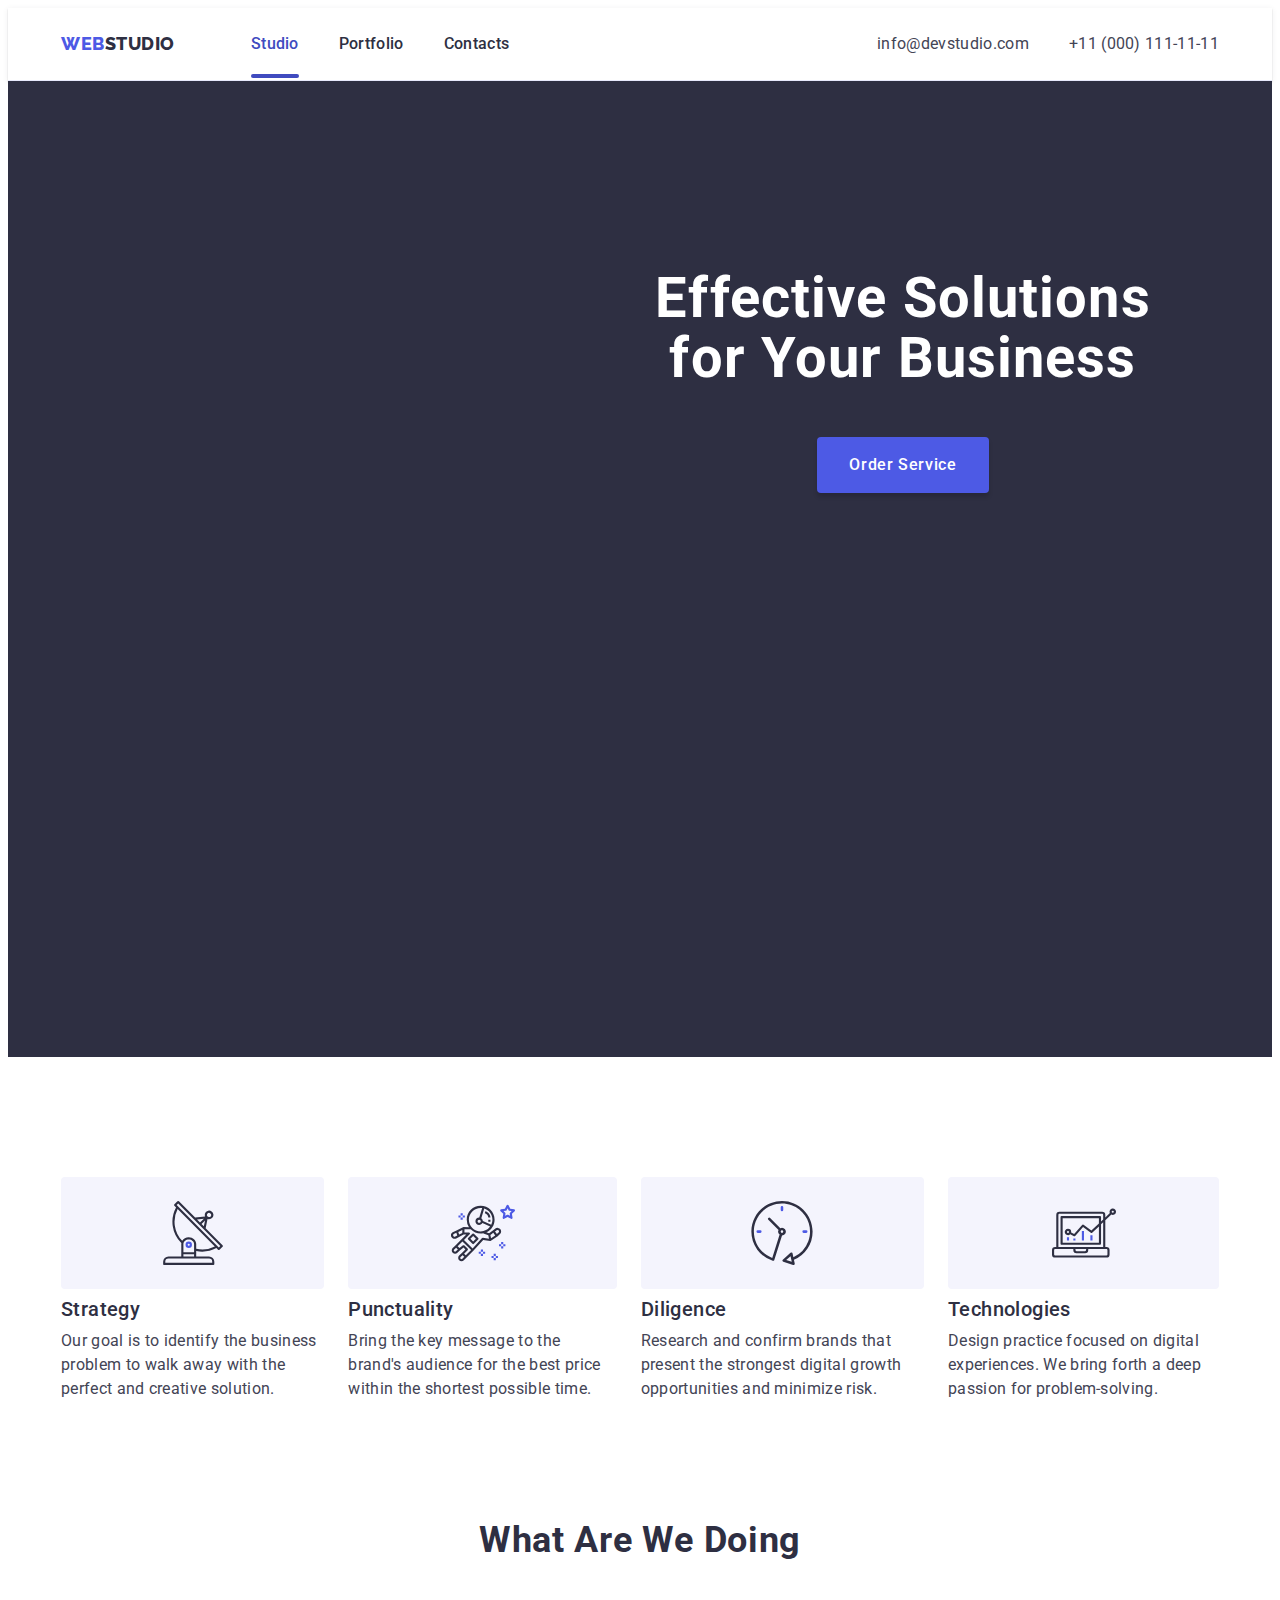
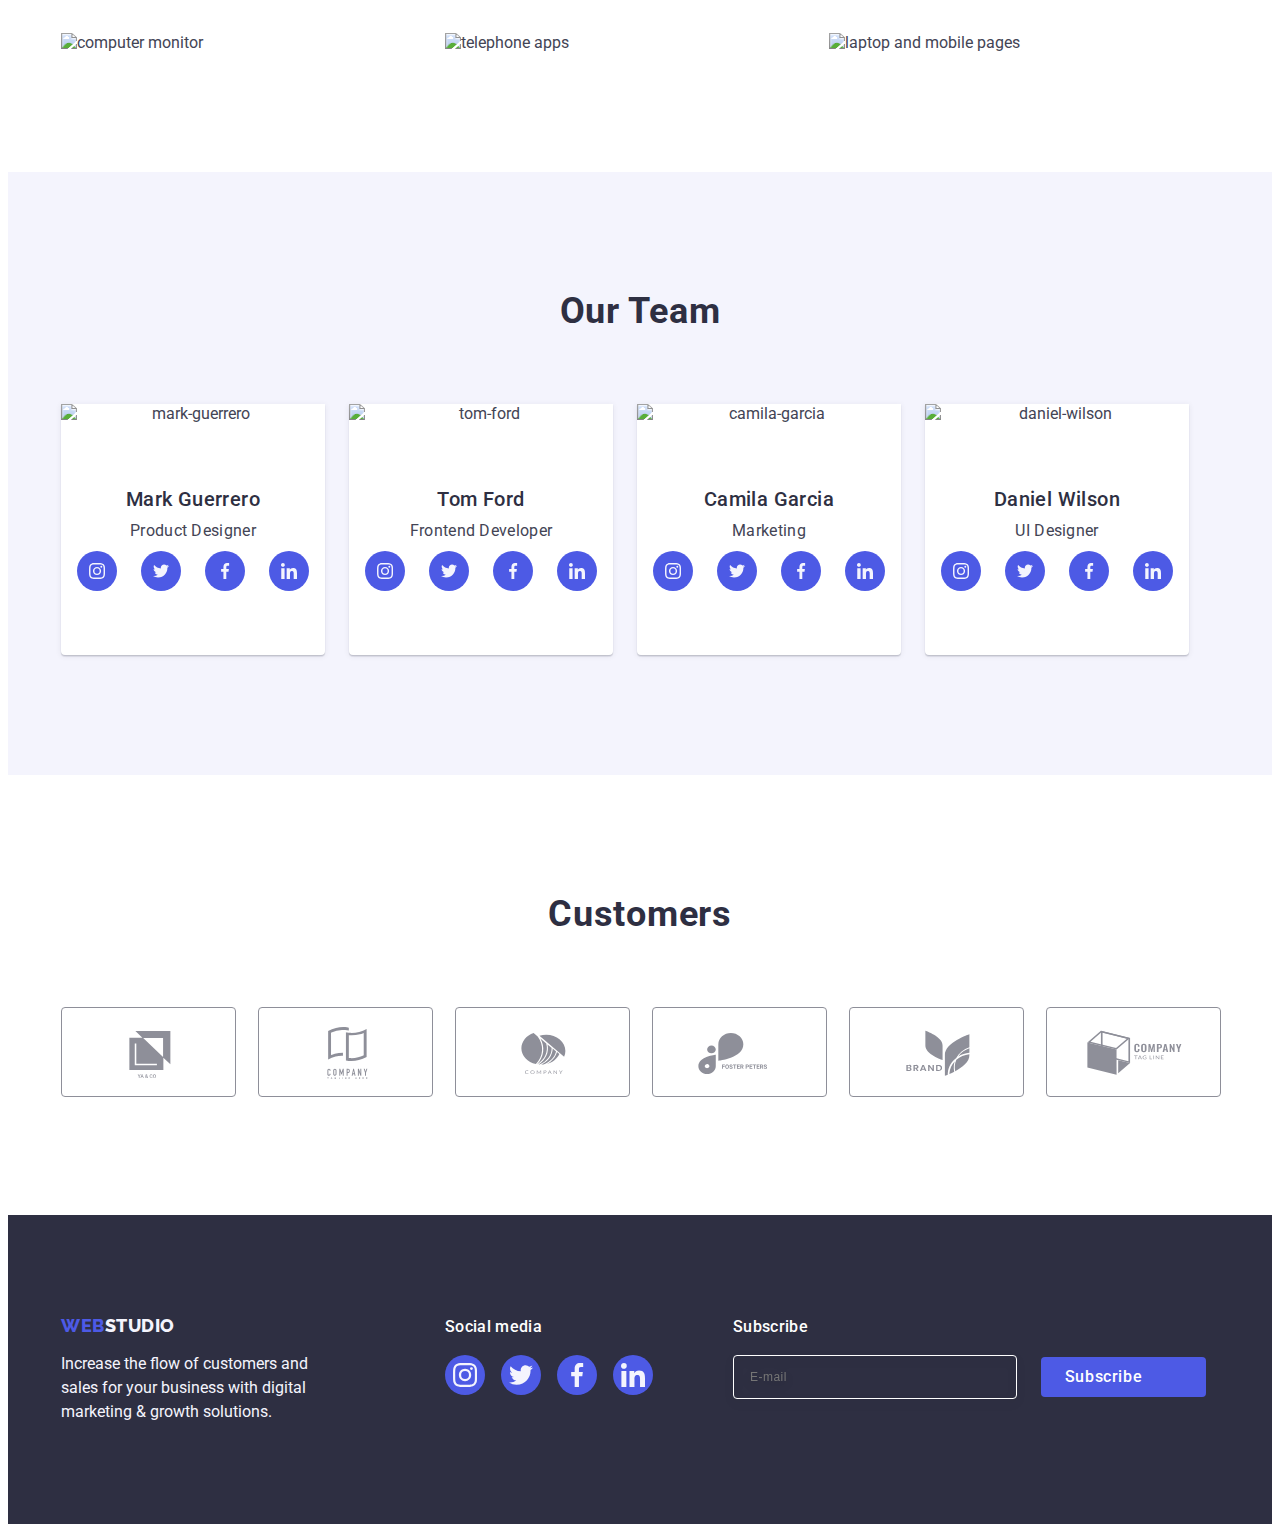
==== commit ac2540b9: "5th" ====
--- a/index.html
+++ b/index.html
@@ -558,7 +558,7 @@
                   <use href="./images/icons.svg#icon-check"></use>
                 </svg>
               </span>
-              I accept the terms and conditions of the &nbsp;
+              I accept the terms and conditions of the
               <a href="" class="policy"> Privacy Policy</a>
             </label>
           </div>
--- a/css/styles.css
+++ b/css/styles.css
@@ -522,6 +522,7 @@
   border: none;
   cursor: pointer;
   font-family: "Roboto", sans-serif;
+  letter-spacing: 0.04em;
   min-width: 165px;
   height: 40px;
   display: block;
@@ -786,8 +787,6 @@
   line-height: 1.17;
   letter-spacing: 0.04em;
   color: var(--subtle-text-color);
-  display: flex;
-  align-items: center;
 }
 
 .user-privacy-check {
